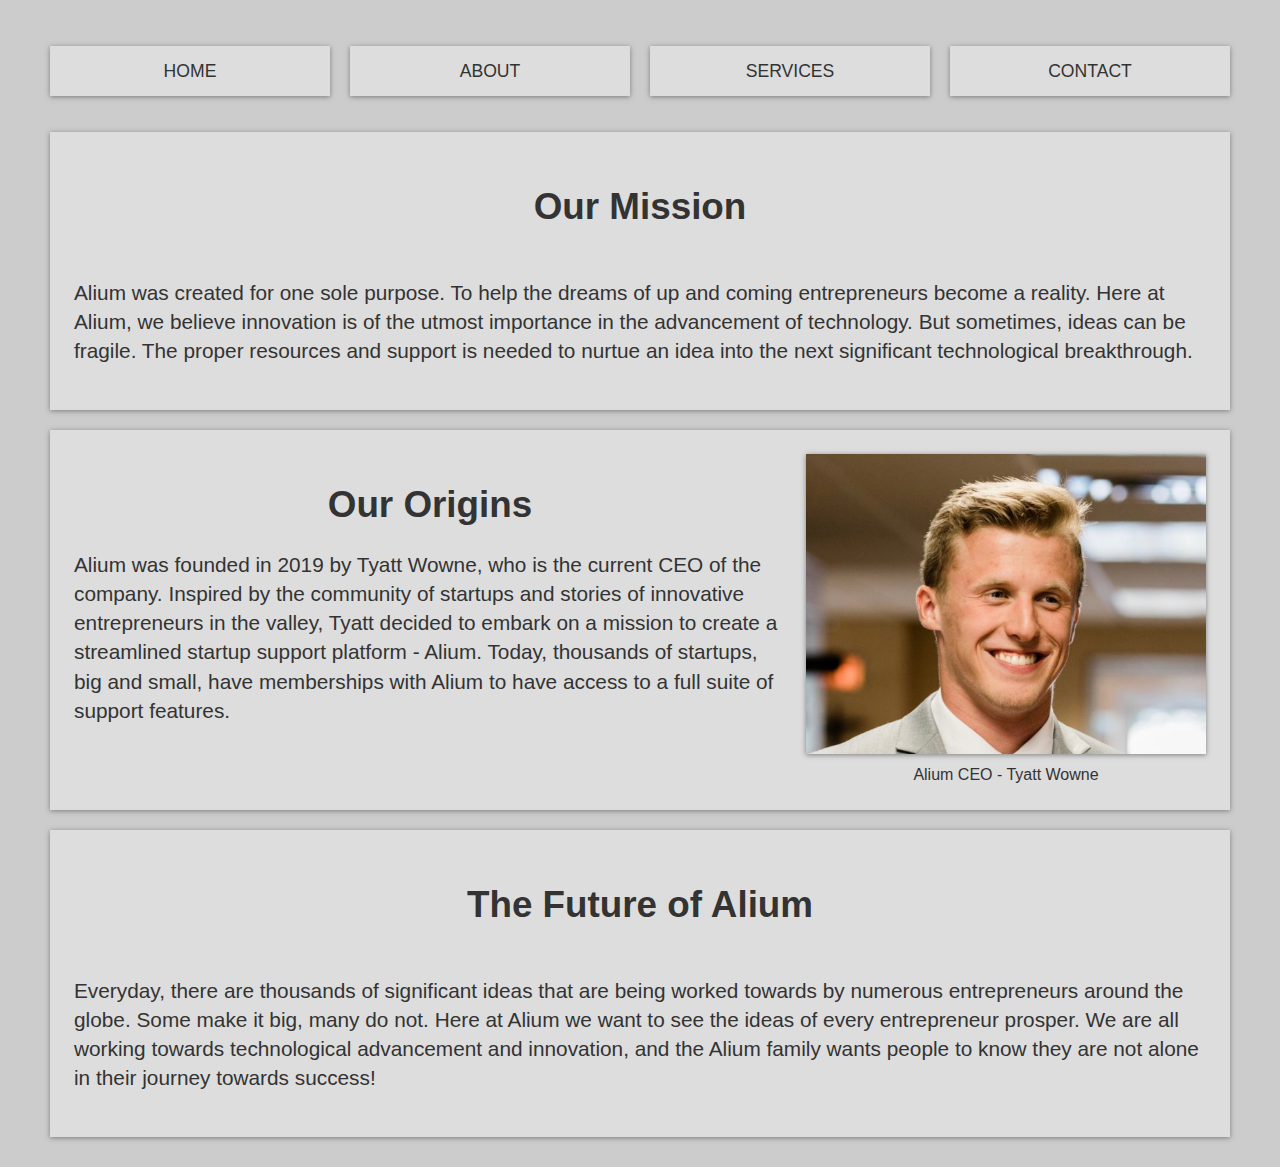
==== about.html @ f51fc9b7 "initial commit to copy over" ====
<!DOCTYPE html>
<html lang="en">
<head>
    <meta charset="UTF-8">
    <meta name="viewport" content="width=device-width, initial-scale=1.0">
    <meta http-equiv="X-UA-Compatible" content="ie=edge">
    <link rel="stylesheet" href="style_about.css"></link>
    <link rel="stylesheet" href="style_global.css"></link>
    <title>Alium</title>
</head>
<body>
    
    <div class="wrapper">

    <!-- navigation -->
    <nav class="main-nav">
        <ul>

            <li class="dropdown">
                <a id="btnHome" href="#">Home</a>
                <div class="dropdown-content">
                </div>
            </li>

            <li class="dropdown">
                <a id="btnAbout" href="#">About</a>
                <div class="dropdown-content">
                </div>
            </li>

            <li class="dropdown">
                <a id="services" href="#">Services</a>
                <div class="dropdown-content">
                    <a id="btnRecruit" href="#">Recruit</a>
                    <a id="btnForum" href="#">Forums</a>
                    <a id="btnPromote" href="#">Promote</a>
                    <a id="btnSignUp" href="#">Sign Up</a>
                </div>
            </li>

            <li class="dropdown">
                <a id="btnContact" href="#">Contact</a>
                <div class="dropdown-content">
                </div>
            </li>
        </ul>

    </nav>

    <section class = "purpose">

        <h1 class="purpose-title">Our Mission</h1>
        <p>Alium was created for one sole purpose. To help the dreams of up and coming entrepreneurs become a reality. 
            Here at Alium, we believe innovation is of the utmost importance in the advancement of technology.
            But sometimes, ideas can be fragile. The proper resources and support is needed to nurtue an idea into the
            next significant technological breakthrough.</p>   

    </section>

    <section class="origin">
        
        <div class="text-area">
            <h1 class="origins-title">Our Origins</h1>
            <p>Alium was founded in 2019 by Tyatt Wowne, who is the current CEO of the company. 
                Inspired by the community of startups and stories of innovative entrepreneurs in the valley, Tyatt
                decided to embark on a mission to create a streamlined startup support platform - Alium. Today, thousands
                of startups, big and small, have memberships with Alium to have access to a full suite of support features.</p>
        </div>

        <div class="image-area">
            <img src="img/tyatt.jpg" alt="">
            <figcaption>Alium CEO - Tyatt Wowne</figcaption>
        </div>

    </section>

    <section class="future">
        <h1 class="future-title">The Future of Alium</h1>
        <p>Everyday, there are thousands of significant ideas that are being worked towards by numerous entrepreneurs around the globe.
           Some make it big, many do not. Here at Alium we want to see the ideas of every entrepreneur prosper. We are all working towards
           technological advancement and innovation, and the Alium family wants people to know they are not alone in their journey towards success!
        </p>


    </section>

    </div>

    <script src="script_index.js"></script>

</body>
</html>
---- style_about.css ----
/* CSS Variables */
:root{
    --primary: #ddd;
    --dark: #333;
    --light: #fff;
    --shadow: 0 1px 5px rgba(104, 104, 104, 0.8);
}

html{
    box-sizing: border-box;
    font-family: Arial, Helvetica, sans-serif;
    color: var(--dark);
}

body{
    background: #ccc;
    margin: 30px 50px;
    line-height: 1.4;
}

.wrapper{
    display: grid;
    grid-gap: 20px;
}

/* Navigation */
.main-nav ul {
    display: grid;
    grid-gap: 20px;
    padding: 0;
    list-style: none;
    grid-template-columns: repeat(4, 1fr);
}

.main-nav a{
    background: var(--primary);
    display: block;
    text-decoration: none;
    padding: 0.8rem;
    text-align: center;
    color: var(--dark);
    text-transform: uppercase;
    font-size: 1.1rem;
    box-shadow: var(--shadow);
}

.main-nav a:hover{
    background: var(--dark);
    color: var(--light);
}


.purpose{
    background: var(--primary);
    display: grid;
    align-items: center;
    justify-items: center;
    box-shadow: var(--shadow);
    padding: 1.5rem;
}

.purpose-title{
    font-size: 2.3rem;
}

.purpose p{
    font-size: 1.3rem;
}

.origin{
    background: var(--primary);
    display: grid;
    grid-gap: 20px;
    grid-template-areas: 
    'text-area image-area';
    box-shadow: var(--shadow);
    padding: 1.5rem;
}

.text-area{
    grid-area: text-area;
    display: flex;
    flex-direction: column;
    align-items: start;
    justify-content: top;
}

.image-area{
    grid-area: image-area;
    display: flex;
    flex-direction: column;
    align-items: center;
    justify-content: center;
}

.origins-title{
    grid-area: title;
    font-size: 2.3rem;
    margin-bottom: 10px;
    align-self: center;
}

.origin p{
    grid-area: text;
    font-size: 1.3rem;
    margin-top: 10px;
}

.origin img{
    grid-area: image;
    /*max-width: 100%;*/
    width: 400px;
    height: 300px;
    box-shadow: var(--shadow);
    margin-bottom: 5px;
}

.origin figcaption{
    margin-top: 5px;
    align-self: center;
}

.future{
    background: var(--primary);
    display: grid;
    align-items: center;
    justify-items: center;
    box-shadow: var(--shadow);
    padding: 1.5rem;
}

.future-title{
    font-size: 2.3rem;
}

.future p{
    font-size: 1.3rem;
}

/* Media Queries */
@media(max-width: 900px){
    .origin{
        background: var(--primary);
        display: grid;
        grid-gap: 20px;
        grid-template-areas: 
        'text-area'
        'image-area';
        box-shadow: var(--shadow);
        padding: 1.5rem;
    }
}
@media(max-width: 700px){
    .main-nav ul{
        grid-template-columns: 1fr;
    }
}

@media(max-width: 500px){
    
}
---- style_global.css ----
/* CSS Variables */
:root{
  --primary: #ddd;
  --dark: #333;
  --light: #fff;
  --shadow: 0 1px 5px rgba(104, 104, 104, 0.8);
}

.dropdown {
    position: relative;
    display: inline-block;
  }
  
  .dropdown-content {
    display: none;
    position: absolute;
    background-color: #f1f1f1;
    min-width: 160px;
    box-shadow: 0px 8px 16px 0px rgba(0,0,0,0.2);
    z-index: 0;
  }
  
  .dropdown-content a {
    color: black;
    padding: 12px 16px;
    text-decoration: none;
    display: block;
    background: rgba(221, 221, 221, 0.3);
  }
  
  #services:hover{

    opacity: .2;

}

.dropdown:hover #services{
  opacity: .2;
}

.main-nav #services:hover{
  background: var(--primary);
  color: var(--dark);
}

  .dropdown-content a:hover {
    background-color: var(--dark);
    color: var(--light);
  }
  
  .dropdown:hover .dropdown-content {
      display: flex;
      flex-direction: column;
      align-content: center;
      justify-content: center;
      width: 100%;
      z-index: 1;
    }
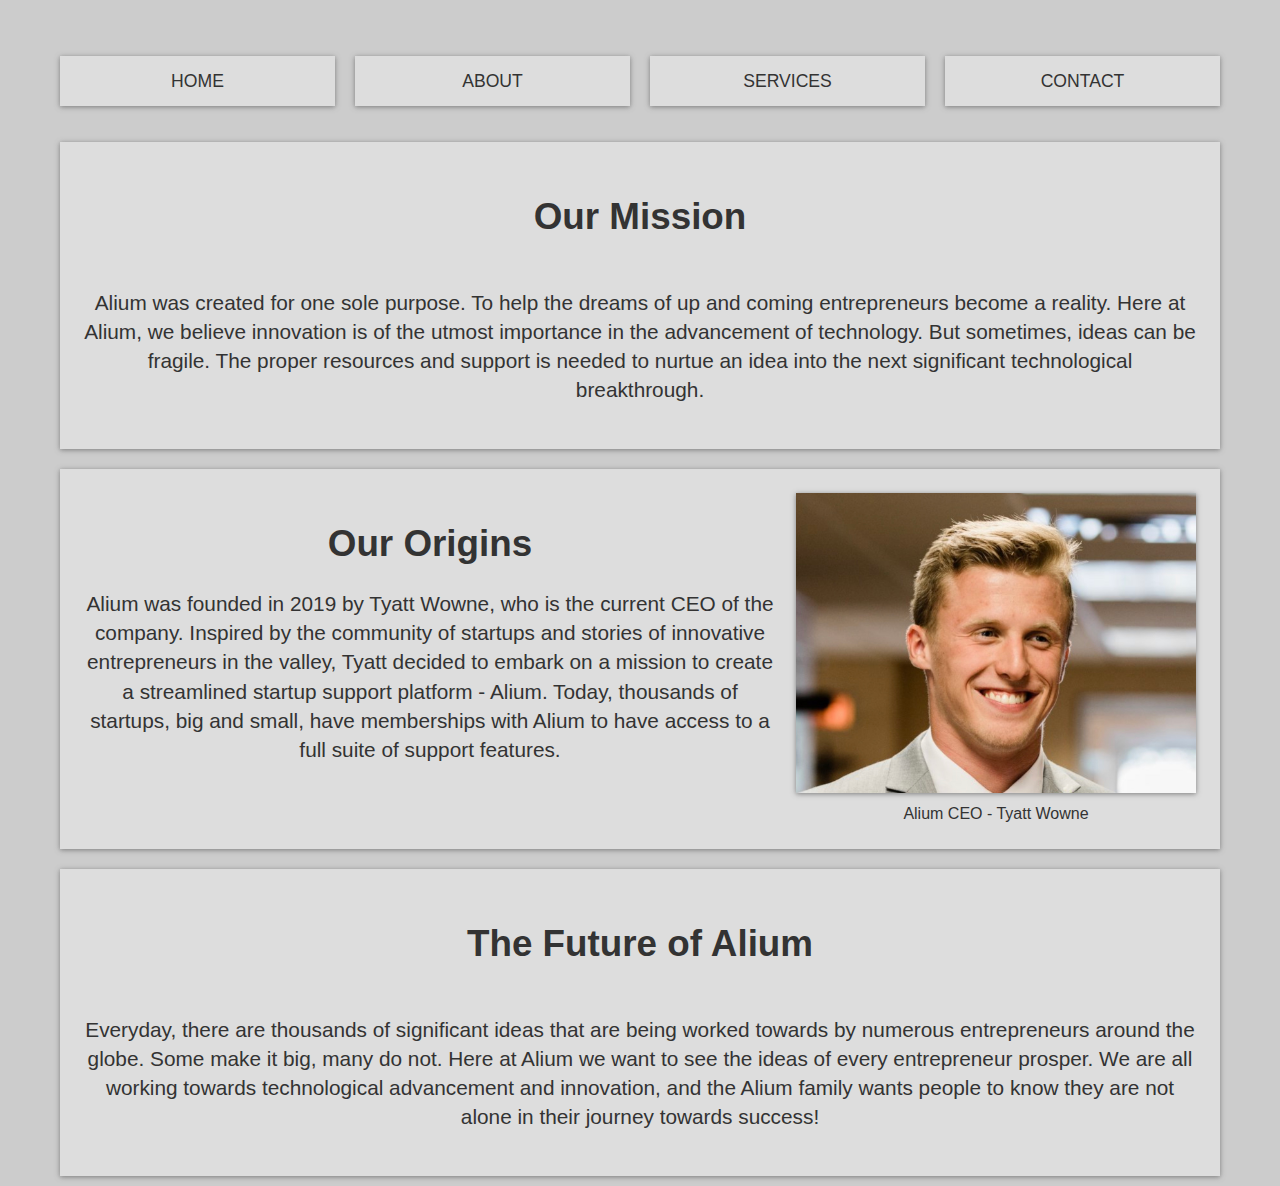
==== commit 23ae8d81: "Made find user responsive" ====
--- a/about.html
+++ b/about.html
@@ -12,77 +12,77 @@
     
     <div class="wrapper">
 
-    <!-- navigation -->
-    <nav class="main-nav">
-        <ul>
+        <!-- navigation -->
+        <nav class="main-nav">
+            <ul>
 
-            <li class="dropdown">
-                <a id="btnHome" href="#">Home</a>
-                <div class="dropdown-content">
-                </div>
-            </li>
+                <li class="dropdown">
+                    <a id="btnHome" href="#">Home</a>
+                    <div class="dropdown-content">
+                    </div>
+                </li>
 
-            <li class="dropdown">
-                <a id="btnAbout" href="#">About</a>
-                <div class="dropdown-content">
-                </div>
-            </li>
+                <li class="dropdown">
+                    <a id="btnAbout" href="#">About</a>
+                    <div class="dropdown-content">
+                    </div>
+                </li>
 
-            <li class="dropdown">
-                <a id="services" href="#">Services</a>
-                <div class="dropdown-content">
-                    <a id="btnRecruit" href="#">Recruit</a>
-                    <a id="btnForum" href="#">Forums</a>
-                    <a id="btnPromote" href="#">Promote</a>
-                    <a id="btnSignUp" href="#">Sign Up</a>
-                </div>
-            </li>
+                <li class="dropdown">
+                    <a id="services" href="#">Services</a>
+                    <div class="dropdown-content">
+                        <a id="btnRecruit" href="#">Recruit</a>
+                        <a id="btnForum" href="#">Forums</a>
+                        <a id="btnPromote" href="#">Promote</a>
+                        <a id="btnSignUp" href="#">Sign Up</a>
+                    </div>
+                </li>
 
-            <li class="dropdown">
-                <a id="btnContact" href="#">Contact</a>
-                <div class="dropdown-content">
-                </div>
-            </li>
-        </ul>
+                <li class="dropdown">
+                    <a id="btnContact" href="#">Contact</a>
+                    <div class="dropdown-content">
+                    </div>
+                </li>
+            </ul>
 
-    </nav>
+        </nav>
 
-    <section class = "purpose">
+        <section class = "purpose">
 
-        <h1 class="purpose-title">Our Mission</h1>
-        <p>Alium was created for one sole purpose. To help the dreams of up and coming entrepreneurs become a reality. 
-            Here at Alium, we believe innovation is of the utmost importance in the advancement of technology.
-            But sometimes, ideas can be fragile. The proper resources and support is needed to nurtue an idea into the
-            next significant technological breakthrough.</p>   
+            <h1 class="purpose-title">Our Mission</h1>
+            <p>Alium was created for one sole purpose. To help the dreams of up and coming entrepreneurs become a reality. 
+                Here at Alium, we believe innovation is of the utmost importance in the advancement of technology.
+                But sometimes, ideas can be fragile. The proper resources and support is needed to nurtue an idea into the
+                next significant technological breakthrough.</p>   
 
-    </section>
+        </section>
 
-    <section class="origin">
-        
-        <div class="text-area">
-            <h1 class="origins-title">Our Origins</h1>
-            <p>Alium was founded in 2019 by Tyatt Wowne, who is the current CEO of the company. 
-                Inspired by the community of startups and stories of innovative entrepreneurs in the valley, Tyatt
-                decided to embark on a mission to create a streamlined startup support platform - Alium. Today, thousands
-                of startups, big and small, have memberships with Alium to have access to a full suite of support features.</p>
-        </div>
+        <section class="origin">
+            
+            <div class="text-area">
+                <h1 class="origins-title">Our Origins</h1>
+                <p>Alium was founded in 2019 by Tyatt Wowne, who is the current CEO of the company. 
+                    Inspired by the community of startups and stories of innovative entrepreneurs in the valley, Tyatt
+                    decided to embark on a mission to create a streamlined startup support platform - Alium. Today, thousands
+                    of startups, big and small, have memberships with Alium to have access to a full suite of support features.</p>
+            </div>
 
-        <div class="image-area">
-            <img src="img/tyatt.jpg" alt="">
-            <figcaption>Alium CEO - Tyatt Wowne</figcaption>
-        </div>
+            <div class="image-area">
+                <img src="img/tyatt.jpg" alt="">
+                <figcaption>Alium CEO - Tyatt Wowne</figcaption>
+            </div>
 
-    </section>
+        </section>
 
-    <section class="future">
-        <h1 class="future-title">The Future of Alium</h1>
-        <p>Everyday, there are thousands of significant ideas that are being worked towards by numerous entrepreneurs around the globe.
-           Some make it big, many do not. Here at Alium we want to see the ideas of every entrepreneur prosper. We are all working towards
-           technological advancement and innovation, and the Alium family wants people to know they are not alone in their journey towards success!
-        </p>
+        <section class="future">
+            <h1 class="future-title">The Future of Alium</h1>
+            <p>Everyday, there are thousands of significant ideas that are being worked towards by numerous entrepreneurs around the globe.
+            Some make it big, many do not. Here at Alium we want to see the ideas of every entrepreneur prosper. We are all working towards
+            technological advancement and innovation, and the Alium family wants people to know they are not alone in their journey towards success!
+            </p>
 
 
-    </section>
+        </section>
 
     </div>
 
--- a/style_about.css
+++ b/style_about.css
@@ -10,6 +10,7 @@
     box-sizing: border-box;
     font-family: Arial, Helvetica, sans-serif;
     color: var(--dark);
+    height: 100%;
 }
 
 body{
@@ -19,8 +20,20 @@
 }
 
 .wrapper{
-    display: grid;
-    grid-gap: 20px;
+    display: flex;
+    width: 100%;
+    flex-direction: column;
+    justify-items: space-between;
+    align-content: space-between;
+    text-align: center;
+}
+
+.wrapper section{
+    margin: 10px;
+}
+
+.wrapper nav{
+    margin: 10px;
 }
 
 /* Navigation */
@@ -156,6 +169,57 @@
     }
 }
 
-@media(max-width: 500px){
-    
-}+@media(max-width: 550px){
+    .purpose p{
+        font-size: 1rem;
+    }
+
+    .origin p{
+        font-size: 1rem;
+    }
+
+    .future p{
+        font-size: 1rem;
+    }
+
+    .origin img{
+        width: 200px;
+        height: 150px;
+    }
+}
+
+@media(max-width: 400px){
+    .purpose p{
+        font-size: 0.8rem;
+    }
+
+    .origin p{
+        font-size: 0.8rem;
+    }
+
+    .future p{
+        font-size: 0.8rem;
+    }
+
+    .purpose h1{
+        font-size: 1.5rem;
+    }
+
+    .origin h1{
+        font-size: 1.5rem;
+    }
+
+    .future h1{
+        font-size: 1.5rem;
+    }
+
+    .origin img{
+        width: 150px;
+        height: 100px;
+    }
+
+    .wrapper{
+        text-align: left;
+    }
+}
+
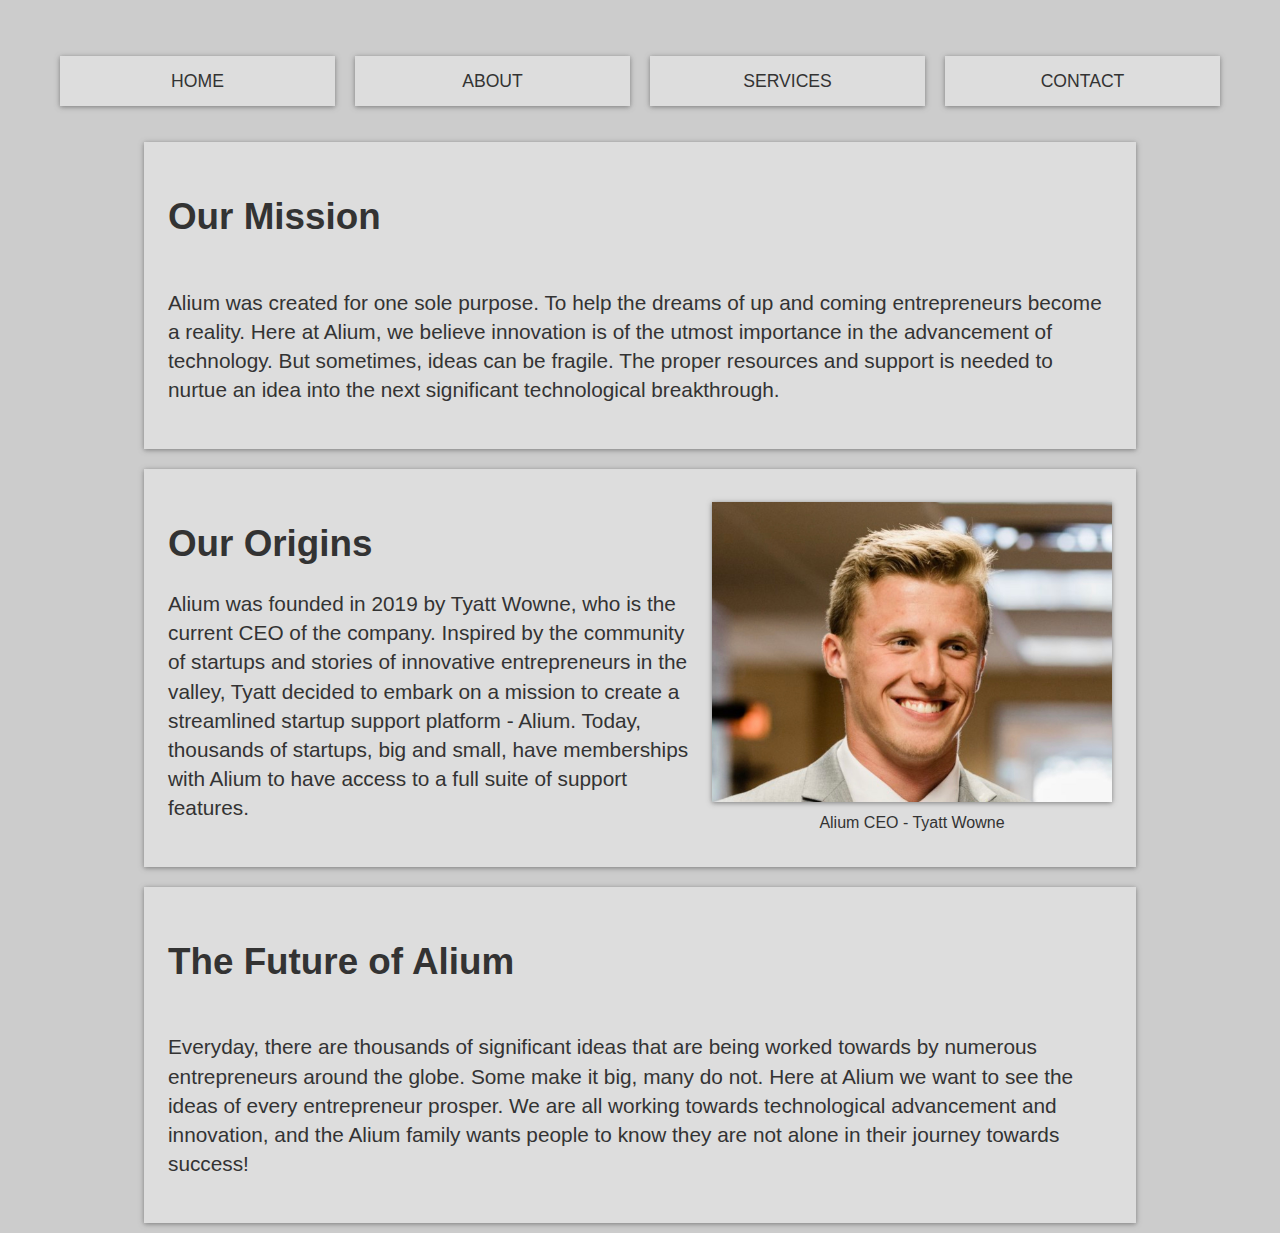
==== commit 18884e48: "Fixed about responsiveness" ====
--- a/about.html
+++ b/about.html
@@ -47,42 +47,44 @@
 
         </nav>
 
-        <section class = "purpose">
+        <div id="container">
+            <section class = "purpose">
 
-            <h1 class="purpose-title">Our Mission</h1>
-            <p>Alium was created for one sole purpose. To help the dreams of up and coming entrepreneurs become a reality. 
-                Here at Alium, we believe innovation is of the utmost importance in the advancement of technology.
-                But sometimes, ideas can be fragile. The proper resources and support is needed to nurtue an idea into the
-                next significant technological breakthrough.</p>   
+                <h1 class="purpose-title">Our Mission</h1>
+                <p>Alium was created for one sole purpose. To help the dreams of up and coming entrepreneurs become a reality. 
+                    Here at Alium, we believe innovation is of the utmost importance in the advancement of technology.
+                    But sometimes, ideas can be fragile. The proper resources and support is needed to nurtue an idea into the
+                    next significant technological breakthrough.</p>   
 
-        </section>
+            </section>
 
-        <section class="origin">
-            
-            <div class="text-area">
-                <h1 class="origins-title">Our Origins</h1>
-                <p>Alium was founded in 2019 by Tyatt Wowne, who is the current CEO of the company. 
-                    Inspired by the community of startups and stories of innovative entrepreneurs in the valley, Tyatt
-                    decided to embark on a mission to create a streamlined startup support platform - Alium. Today, thousands
-                    of startups, big and small, have memberships with Alium to have access to a full suite of support features.</p>
-            </div>
+            <section class="origin">
+                
+                <div class="text-area">
+                    <h1 class="origins-title">Our Origins</h1>
+                    <p>Alium was founded in 2019 by Tyatt Wowne, who is the current CEO of the company. 
+                        Inspired by the community of startups and stories of innovative entrepreneurs in the valley, Tyatt
+                        decided to embark on a mission to create a streamlined startup support platform - Alium. Today, thousands
+                        of startups, big and small, have memberships with Alium to have access to a full suite of support features.</p>
+                </div>
 
-            <div class="image-area">
-                <img src="img/tyatt.jpg" alt="">
-                <figcaption>Alium CEO - Tyatt Wowne</figcaption>
-            </div>
+                <div class="image-area">
+                    <img src="img/tyatt.jpg" alt="">
+                    <figcaption>Alium CEO - Tyatt Wowne</figcaption>
+                </div>
 
-        </section>
+            </section>
 
-        <section class="future">
-            <h1 class="future-title">The Future of Alium</h1>
-            <p>Everyday, there are thousands of significant ideas that are being worked towards by numerous entrepreneurs around the globe.
-            Some make it big, many do not. Here at Alium we want to see the ideas of every entrepreneur prosper. We are all working towards
-            technological advancement and innovation, and the Alium family wants people to know they are not alone in their journey towards success!
-            </p>
+            <section class="future">
+                <h1 class="future-title">The Future of Alium</h1>
+                <p>Everyday, there are thousands of significant ideas that are being worked towards by numerous entrepreneurs around the globe.
+                Some make it big, many do not. Here at Alium we want to see the ideas of every entrepreneur prosper. We are all working towards
+                technological advancement and innovation, and the Alium family wants people to know they are not alone in their journey towards success!
+                </p>
 
 
-        </section>
+            </section>
+        </div>
 
     </div>
 
--- a/style_about.css
+++ b/style_about.css
@@ -34,6 +34,15 @@
 
 .wrapper nav{
     margin: 10px;
+}
+
+#container{
+    width: 100%;
+    display: flex;
+    flex-direction: column;
+    align-items: center;
+    align-content: center;
+    justify-content: center;
 }
 
 /* Navigation */
@@ -70,14 +79,17 @@
     justify-items: center;
     box-shadow: var(--shadow);
     padding: 1.5rem;
+    width: 80%;
 }
 
 .purpose-title{
     font-size: 2.3rem;
+    justify-self: left;
 }
 
 .purpose p{
     font-size: 1.3rem;
+    text-align: left;
 }
 
 .origin{
@@ -88,6 +100,7 @@
     'text-area image-area';
     box-shadow: var(--shadow);
     padding: 1.5rem;
+    width: 80%;
 }
 
 .text-area{
@@ -110,13 +123,14 @@
     grid-area: title;
     font-size: 2.3rem;
     margin-bottom: 10px;
-    align-self: center;
+    justify-self: left;
 }
 
 .origin p{
     grid-area: text;
     font-size: 1.3rem;
     margin-top: 10px;
+    text-align: left;
 }
 
 .origin img{
@@ -140,14 +154,17 @@
     justify-items: center;
     box-shadow: var(--shadow);
     padding: 1.5rem;
+    width: 80%;
 }
 
 .future-title{
     font-size: 2.3rem;
+    justify-self: left;
 }
 
 .future p{
     font-size: 1.3rem;
+    text-align: left;
 }
 
 /* Media Queries */
@@ -169,7 +186,7 @@
     }
 }
 
-@media(max-width: 550px){
+@media(max-width: 600px){
     .purpose p{
         font-size: 1rem;
     }
